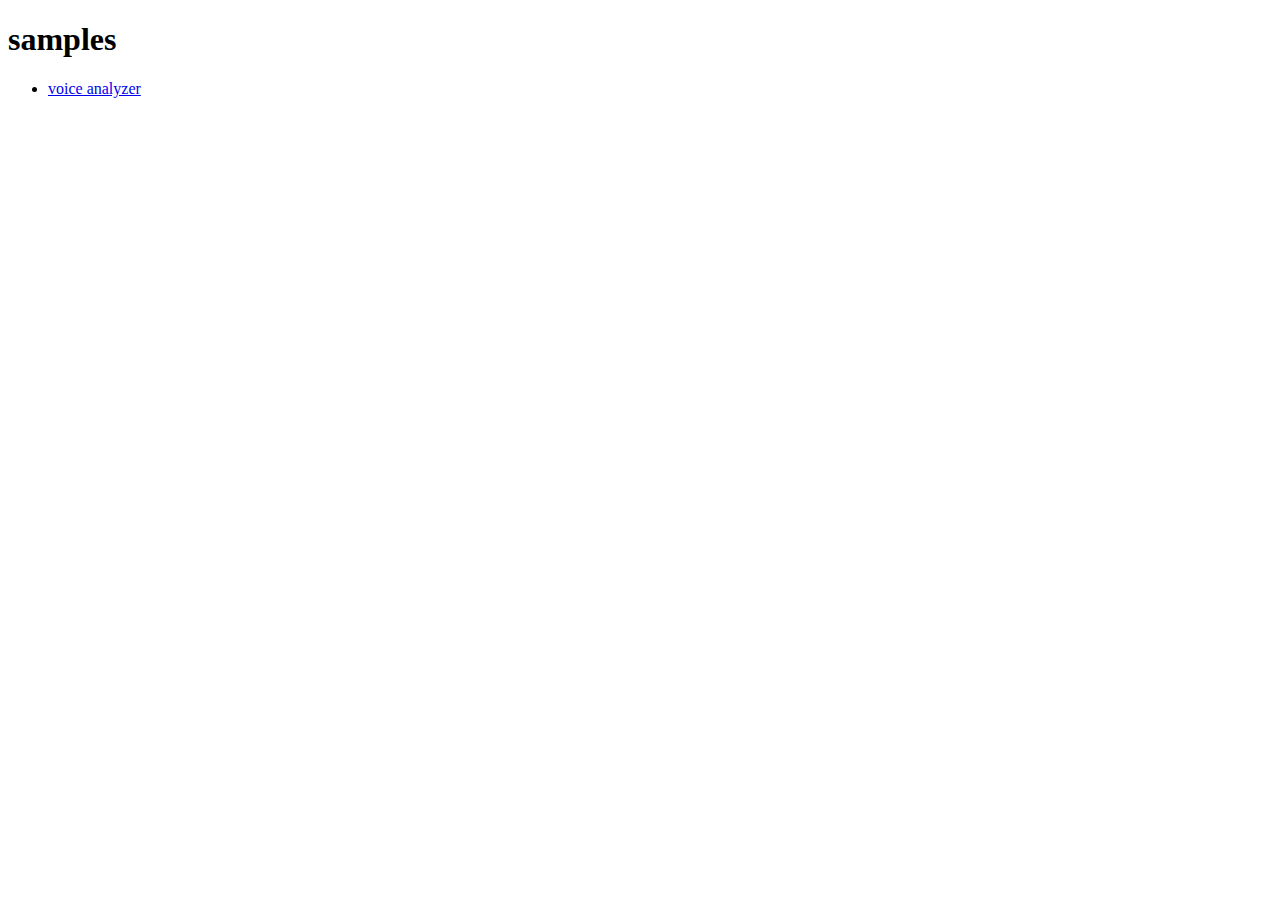
==== index.html @ 7b866b46 "Update index.html" ====
<!doctype html>
<html>
  <head>
    <title>komasshu skyway sample</title>
  </head>
  <body>
    <h1>samples</h1>
    <ul>
      <li><a href="/voice-analyzer/public">voice analyzer</a></li>
    </ul>
  </body>
</html>
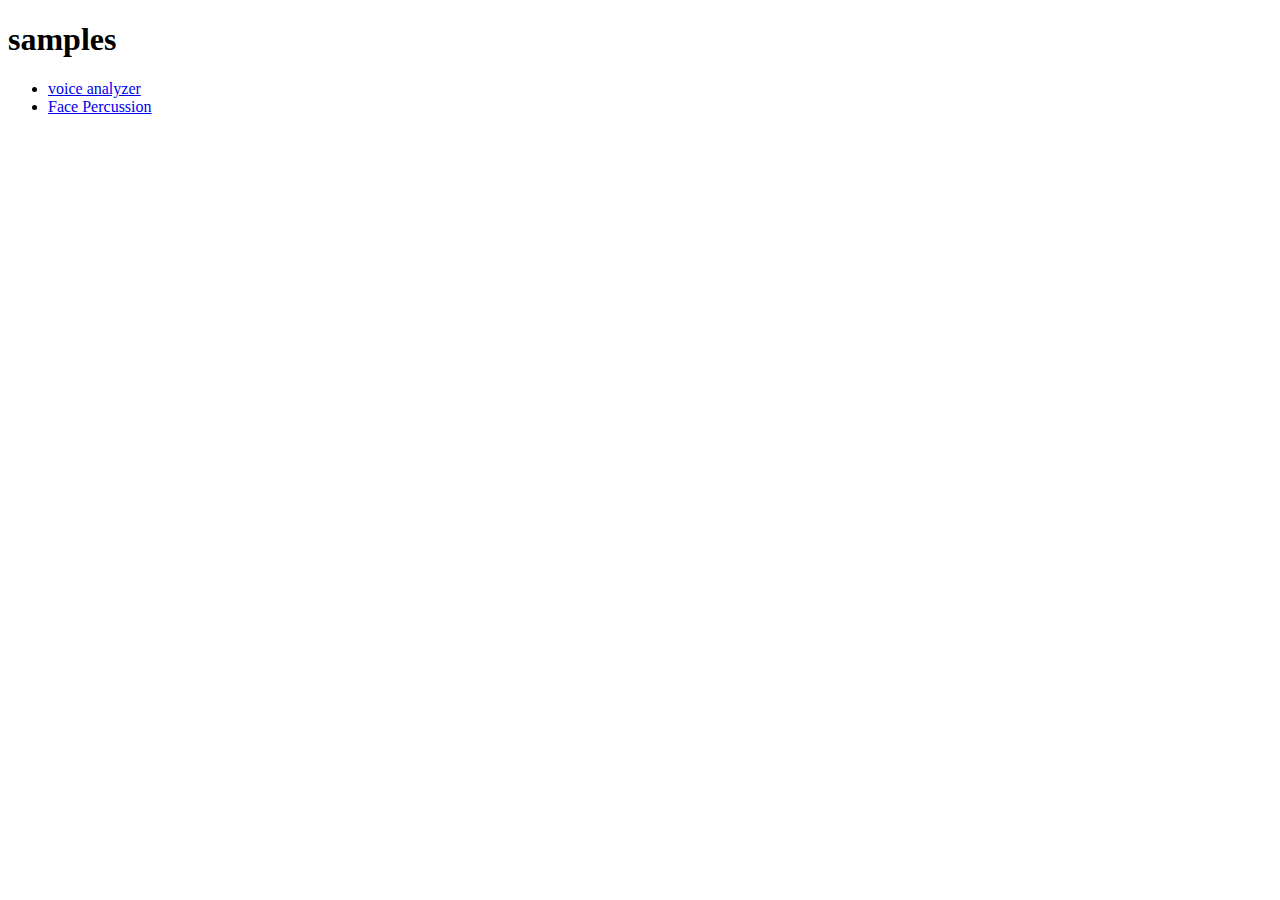
==== commit e04941c0: "change title" ====
--- a/index.html
+++ b/index.html
@@ -7,6 +7,7 @@
     <h1>samples</h1>
     <ul>
       <li><a href="/voice-analyzer/public">voice analyzer</a></li>
+      <li><a href="/clm2audio">Face Percussion</a></li>
     </ul>
   </body>
 </html>
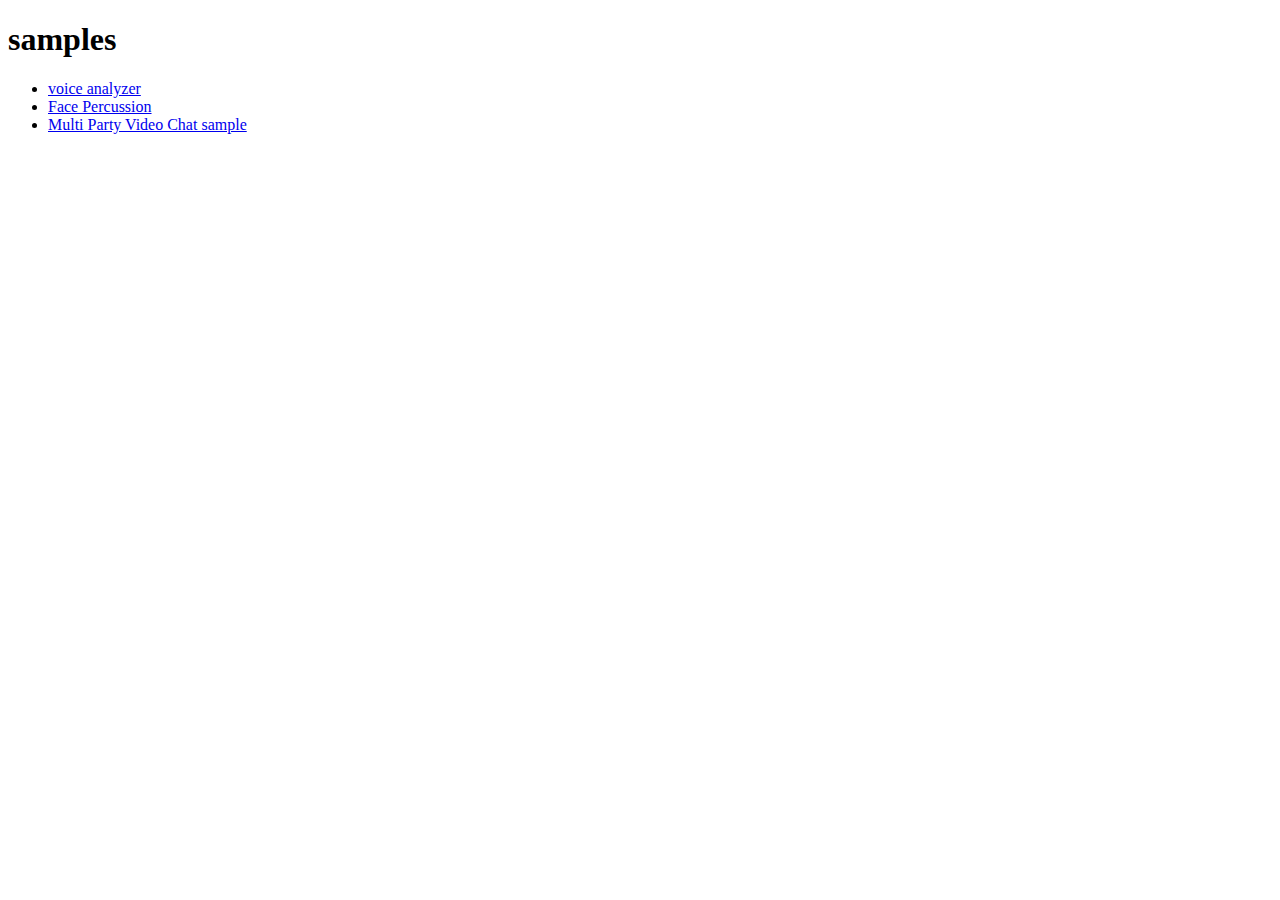
==== commit d5870d19: "add multiparty page to index.html" ====
--- a/index.html
+++ b/index.html
@@ -8,6 +8,7 @@
     <ul>
       <li><a href="/voice-analyzer/public">voice analyzer</a></li>
       <li><a href="/clm2audio">Face Percussion</a></li>
+      <li><a href="/plugins/examples/multiparty.html">Multi Party Video Chat sample</a></li>
     </ul>
   </body>
 </html>
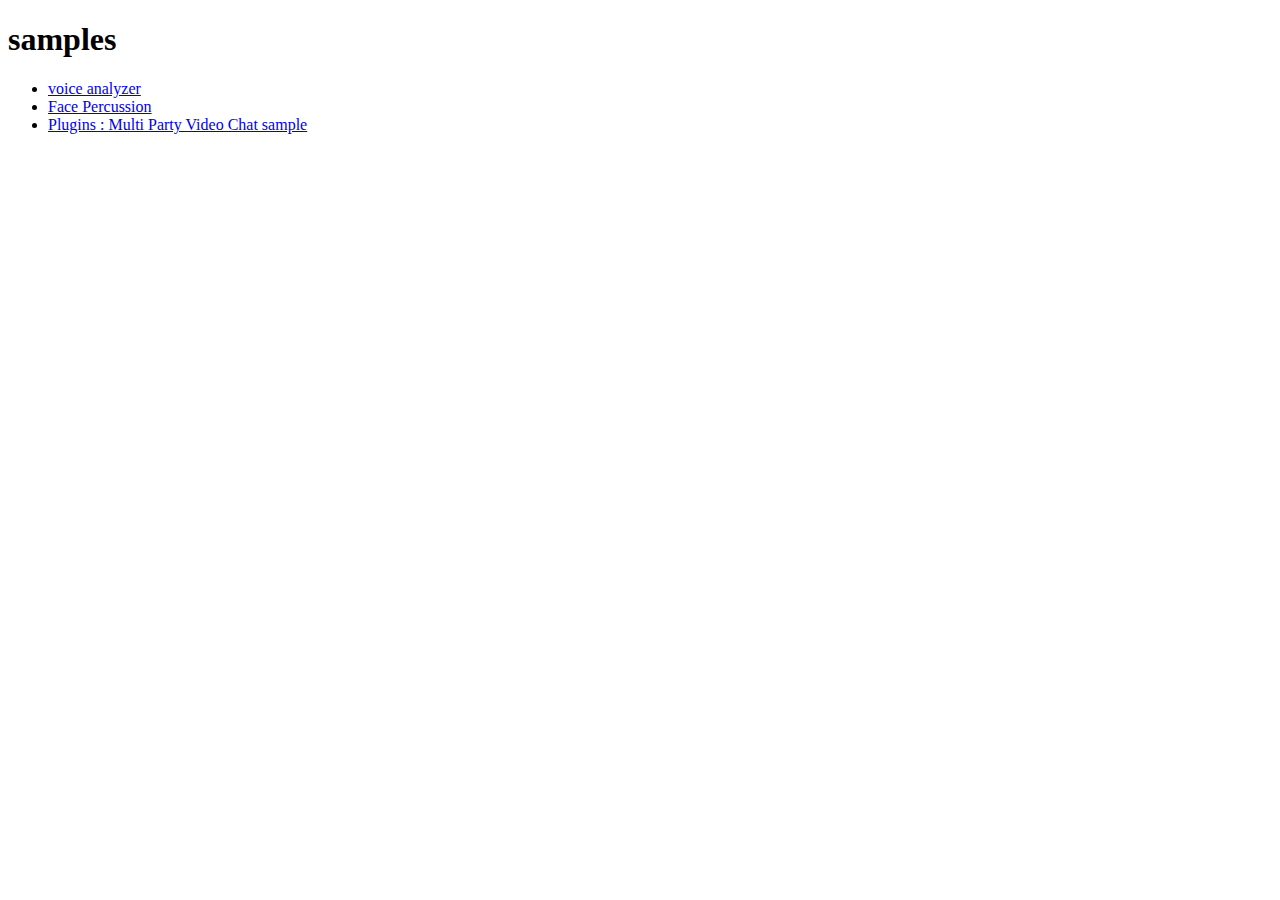
==== commit c51754c8: "tweaked index.html" ====
--- a/index.html
+++ b/index.html
@@ -8,7 +8,7 @@
     <ul>
       <li><a href="/voice-analyzer/public">voice analyzer</a></li>
       <li><a href="/clm2audio">Face Percussion</a></li>
-      <li><a href="/plugins/examples/multiparty.html">Multi Party Video Chat sample</a></li>
+      <li><a href="/plugins/examples/multiparty.html">Plugins : Multi Party Video Chat sample</a></li>
     </ul>
   </body>
 </html>
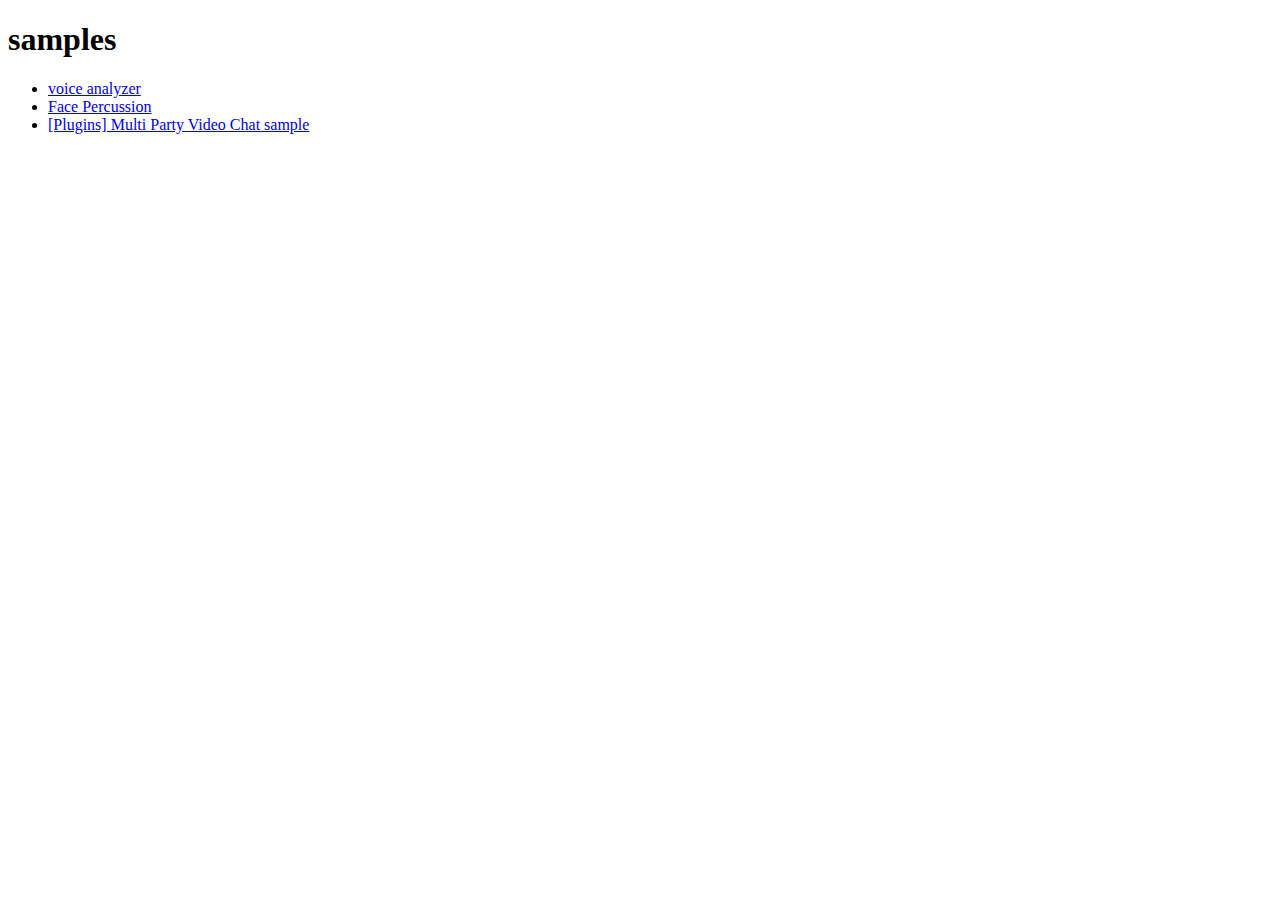
==== commit 82a94816: "index.html tweaked" ====
--- a/index.html
+++ b/index.html
@@ -8,7 +8,7 @@
     <ul>
       <li><a href="/voice-analyzer/public">voice analyzer</a></li>
       <li><a href="/clm2audio">Face Percussion</a></li>
-      <li><a href="/plugins/examples/multiparty.html">Plugins : Multi Party Video Chat sample</a></li>
+      <li><a href="/plugins/examples/multiparty.html">[Plugins] Multi Party Video Chat sample</a></li>
     </ul>
   </body>
 </html>
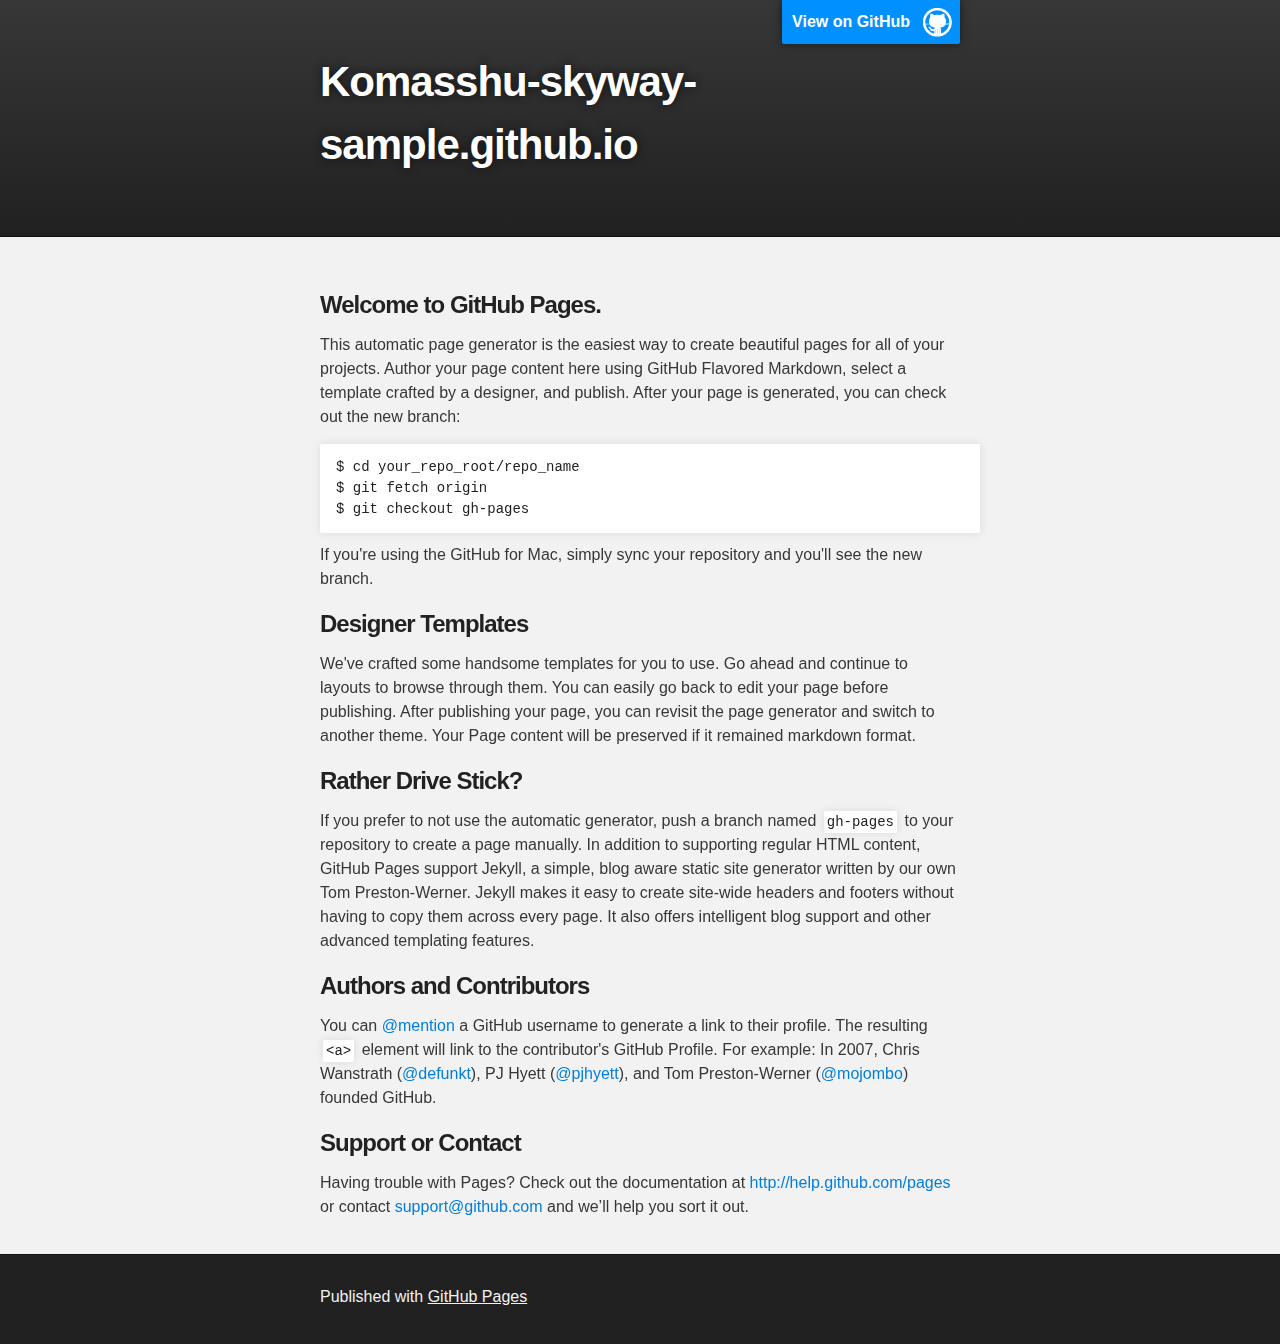
==== commit f6e13ac0: "Replace master branch with page content via GitHub" ====
--- a/index.html
+++ b/index.html
@@ -1,14 +1,74 @@
-<!doctype html>
+<!DOCTYPE html>
 <html>
+
   <head>
-    <title>komasshu skyway sample</title>
+    <meta charset='utf-8'>
+    <meta http-equiv="X-UA-Compatible" content="chrome=1">
+    <meta name="description" content="Komasshu-skyway-sample.github.io : ">
+
+    <link rel="stylesheet" type="text/css" media="screen" href="stylesheets/stylesheet.css">
+
+    <title>Komasshu-skyway-sample.github.io</title>
   </head>
+
   <body>
-    <h1>samples</h1>
-    <ul>
-      <li><a href="/voice-analyzer/public">voice analyzer</a></li>
-      <li><a href="/clm2audio">Face Percussion</a></li>
-      <li><a href="/plugins/examples/multiparty.html">[Plugins] Multi Party Video Chat sample</a></li>
-    </ul>
+
+    <!-- HEADER -->
+    <div id="header_wrap" class="outer">
+        <header class="inner">
+          <a id="forkme_banner" href="https://github.com/komasshu-skyway-sample">View on GitHub</a>
+
+          <h1 id="project_title">Komasshu-skyway-sample.github.io</h1>
+          <h2 id="project_tagline"></h2>
+
+        </header>
+    </div>
+
+    <!-- MAIN CONTENT -->
+    <div id="main_content_wrap" class="outer">
+      <section id="main_content" class="inner">
+        <h3>
+<a name="welcome-to-github-pages" class="anchor" href="#welcome-to-github-pages"><span class="octicon octicon-link"></span></a>Welcome to GitHub Pages.</h3>
+
+<p>This automatic page generator is the easiest way to create beautiful pages for all of your projects. Author your page content here using GitHub Flavored Markdown, select a template crafted by a designer, and publish. After your page is generated, you can check out the new branch:</p>
+
+<pre><code>$ cd your_repo_root/repo_name
+$ git fetch origin
+$ git checkout gh-pages
+</code></pre>
+
+<p>If you're using the GitHub for Mac, simply sync your repository and you'll see the new branch.</p>
+
+<h3>
+<a name="designer-templates" class="anchor" href="#designer-templates"><span class="octicon octicon-link"></span></a>Designer Templates</h3>
+
+<p>We've crafted some handsome templates for you to use. Go ahead and continue to layouts to browse through them. You can easily go back to edit your page before publishing. After publishing your page, you can revisit the page generator and switch to another theme. Your Page content will be preserved if it remained markdown format.</p>
+
+<h3>
+<a name="rather-drive-stick" class="anchor" href="#rather-drive-stick"><span class="octicon octicon-link"></span></a>Rather Drive Stick?</h3>
+
+<p>If you prefer to not use the automatic generator, push a branch named <code>gh-pages</code> to your repository to create a page manually. In addition to supporting regular HTML content, GitHub Pages support Jekyll, a simple, blog aware static site generator written by our own Tom Preston-Werner. Jekyll makes it easy to create site-wide headers and footers without having to copy them across every page. It also offers intelligent blog support and other advanced templating features.</p>
+
+<h3>
+<a name="authors-and-contributors" class="anchor" href="#authors-and-contributors"><span class="octicon octicon-link"></span></a>Authors and Contributors</h3>
+
+<p>You can <a href="https://github.com/blog/821" class="user-mention">@mention</a> a GitHub username to generate a link to their profile. The resulting <code>&lt;a&gt;</code> element will link to the contributor's GitHub Profile. For example: In 2007, Chris Wanstrath (<a href="https://github.com/defunkt" class="user-mention">@defunkt</a>), PJ Hyett (<a href="https://github.com/pjhyett" class="user-mention">@pjhyett</a>), and Tom Preston-Werner (<a href="https://github.com/mojombo" class="user-mention">@mojombo</a>) founded GitHub.</p>
+
+<h3>
+<a name="support-or-contact" class="anchor" href="#support-or-contact"><span class="octicon octicon-link"></span></a>Support or Contact</h3>
+
+<p>Having trouble with Pages? Check out the documentation at <a href="http://help.github.com/pages">http://help.github.com/pages</a> or contact <a href="mailto:support@github.com">support@github.com</a> and we’ll help you sort it out.</p>
+      </section>
+    </div>
+
+    <!-- FOOTER  -->
+    <div id="footer_wrap" class="outer">
+      <footer class="inner">
+        <p>Published with <a href="http://pages.github.com">GitHub Pages</a></p>
+      </footer>
+    </div>
+
+    
+
   </body>
 </html>
--- a/stylesheets/stylesheet.css
+++ b/stylesheets/stylesheet.css
@@ -0,0 +1,423 @@
+/*******************************************************************************
+Slate Theme for GitHub Pages
+by Jason Costello, @jsncostello
+*******************************************************************************/
+
+@import url(pygment_trac.css);
+
+/*******************************************************************************
+MeyerWeb Reset
+*******************************************************************************/
+
+html, body, div, span, applet, object, iframe,
+h1, h2, h3, h4, h5, h6, p, blockquote, pre,
+a, abbr, acronym, address, big, cite, code,
+del, dfn, em, img, ins, kbd, q, s, samp,
+small, strike, strong, sub, sup, tt, var,
+b, u, i, center,
+dl, dt, dd, ol, ul, li,
+fieldset, form, label, legend,
+table, caption, tbody, tfoot, thead, tr, th, td,
+article, aside, canvas, details, embed,
+figure, figcaption, footer, header, hgroup,
+menu, nav, output, ruby, section, summary,
+time, mark, audio, video {
+  margin: 0;
+  padding: 0;
+  border: 0;
+  font: inherit;
+  vertical-align: baseline;
+}
+
+/* HTML5 display-role reset for older browsers */
+article, aside, details, figcaption, figure,
+footer, header, hgroup, menu, nav, section {
+  display: block;
+}
+
+ol, ul {
+  list-style: none;
+}
+
+table {
+  border-collapse: collapse;
+  border-spacing: 0;
+}
+
+/*******************************************************************************
+Theme Styles
+*******************************************************************************/
+
+body {
+  box-sizing: border-box;
+  color:#373737;
+  background: #212121;
+  font-size: 16px;
+  font-family: 'Myriad Pro', Calibri, Helvetica, Arial, sans-serif;
+  line-height: 1.5;
+  -webkit-font-smoothing: antialiased;
+}
+
+h1, h2, h3, h4, h5, h6 {
+  margin: 10px 0;
+  font-weight: 700;
+  color:#222222;
+  font-family: 'Lucida Grande', 'Calibri', Helvetica, Arial, sans-serif;
+  letter-spacing: -1px;
+}
+
+h1 {
+  font-size: 36px;
+  font-weight: 700;
+}
+
+h2 {
+  padding-bottom: 10px;
+  font-size: 32px;
+  background: url('../images/bg_hr.png') repeat-x bottom;
+}
+
+h3 {
+  font-size: 24px;
+}
+
+h4 {
+  font-size: 21px;
+}
+
+h5 {
+  font-size: 18px;
+}
+
+h6 {
+  font-size: 16px;
+}
+
+p {
+  margin: 10px 0 15px 0;
+}
+
+footer p {
+  color: #f2f2f2;
+}
+
+a {
+  text-decoration: none;
+  color: #007edf;
+  text-shadow: none;
+
+  transition: color 0.5s ease;
+  transition: text-shadow 0.5s ease;
+  -webkit-transition: color 0.5s ease;
+  -webkit-transition: text-shadow 0.5s ease;
+  -moz-transition: color 0.5s ease;
+  -moz-transition: text-shadow 0.5s ease;
+  -o-transition: color 0.5s ease;
+  -o-transition: text-shadow 0.5s ease;
+  -ms-transition: color 0.5s ease;
+  -ms-transition: text-shadow 0.5s ease;
+}
+
+a:hover, a:focus {text-decoration: underline;}
+
+footer a {
+  color: #F2F2F2;
+  text-decoration: underline;
+}
+
+em {
+  font-style: italic;
+}
+
+strong {
+  font-weight: bold;
+}
+
+img {
+  position: relative;
+  margin: 0 auto;
+  max-width: 739px;
+  padding: 5px;
+  margin: 10px 0 10px 0;
+  border: 1px solid #ebebeb;
+
+  box-shadow: 0 0 5px #ebebeb;
+  -webkit-box-shadow: 0 0 5px #ebebeb;
+  -moz-box-shadow: 0 0 5px #ebebeb;
+  -o-box-shadow: 0 0 5px #ebebeb;
+  -ms-box-shadow: 0 0 5px #ebebeb;
+}
+
+p img {
+  display: inline;
+  margin: 0;
+  padding: 0;
+  vertical-align: middle;
+  text-align: center;
+  border: none;
+}
+
+pre, code {
+  width: 100%;
+  color: #222;
+  background-color: #fff;
+
+  font-family: Monaco, "Bitstream Vera Sans Mono", "Lucida Console", Terminal, monospace;
+  font-size: 14px;
+
+  border-radius: 2px;
+  -moz-border-radius: 2px;
+  -webkit-border-radius: 2px;
+}
+
+pre {
+  width: 100%;
+  padding: 10px;
+  box-shadow: 0 0 10px rgba(0,0,0,.1);
+  overflow: auto;
+}
+
+code {
+  padding: 3px;
+  margin: 0 3px;
+  box-shadow: 0 0 10px rgba(0,0,0,.1);
+}
+
+pre code {
+  display: block;
+  box-shadow: none;
+}
+
+blockquote {
+  color: #666;
+  margin-bottom: 20px;
+  padding: 0 0 0 20px;
+  border-left: 3px solid #bbb;
+}
+
+
+ul, ol, dl {
+  margin-bottom: 15px
+}
+
+ul {
+  list-style: inside;
+  padding-left: 20px;
+}
+
+ol {
+  list-style: decimal inside;
+  padding-left: 20px;
+}
+
+dl dt {
+  font-weight: bold;
+}
+
+dl dd {
+  padding-left: 20px;
+  font-style: italic;
+}
+
+dl p {
+  padding-left: 20px;
+  font-style: italic;
+}
+
+hr {
+  height: 1px;
+  margin-bottom: 5px;
+  border: none;
+  background: url('../images/bg_hr.png') repeat-x center;
+}
+
+table {
+  border: 1px solid #373737;
+  margin-bottom: 20px;
+  text-align: left;
+ }
+
+th {
+  font-family: 'Lucida Grande', 'Helvetica Neue', Helvetica, Arial, sans-serif;
+  padding: 10px;
+  background: #373737;
+  color: #fff;
+ }
+
+td {
+  padding: 10px;
+  border: 1px solid #373737;
+ }
+
+form {
+  background: #f2f2f2;
+  padding: 20px;
+}
+
+/*******************************************************************************
+Full-Width Styles
+*******************************************************************************/
+
+.outer {
+  width: 100%;
+}
+
+.inner {
+  position: relative;
+  max-width: 640px;
+  padding: 20px 10px;
+  margin: 0 auto;
+}
+
+#forkme_banner {
+  display: block;
+  position: absolute;
+  top:0;
+  right: 10px;
+  z-index: 10;
+  padding: 10px 50px 10px 10px;
+  color: #fff;
+  background: url('../images/blacktocat.png') #0090ff no-repeat 95% 50%;
+  font-weight: 700;
+  box-shadow: 0 0 10px rgba(0,0,0,.5);
+  border-bottom-left-radius: 2px;
+  border-bottom-right-radius: 2px;
+}
+
+#header_wrap {
+  background: #212121;
+  background: -moz-linear-gradient(top, #373737, #212121);
+  background: -webkit-linear-gradient(top, #373737, #212121);
+  background: -ms-linear-gradient(top, #373737, #212121);
+  background: -o-linear-gradient(top, #373737, #212121);
+  background: linear-gradient(top, #373737, #212121);
+}
+
+#header_wrap .inner {
+  padding: 50px 10px 30px 10px;
+}
+
+#project_title {
+  margin: 0;
+  color: #fff;
+  font-size: 42px;
+  font-weight: 700;
+  text-shadow: #111 0px 0px 10px;
+}
+
+#project_tagline {
+  color: #fff;
+  font-size: 24px;
+  font-weight: 300;
+  background: none;
+  text-shadow: #111 0px 0px 10px;
+}
+
+#downloads {
+  position: absolute;
+  width: 210px;
+  z-index: 10;
+  bottom: -40px;
+  right: 0;
+  height: 70px;
+  background: url('../images/icon_download.png') no-repeat 0% 90%;
+}
+
+.zip_download_link {
+  display: block;
+  float: right;
+  width: 90px;
+  height:70px;
+  text-indent: -5000px;
+  overflow: hidden;
+  background: url(../images/sprite_download.png) no-repeat bottom left;
+}
+
+.tar_download_link {
+  display: block;
+  float: right;
+  width: 90px;
+  height:70px;
+  text-indent: -5000px;
+  overflow: hidden;
+  background: url(../images/sprite_download.png) no-repeat bottom right;
+  margin-left: 10px;
+}
+
+.zip_download_link:hover {
+  background: url(../images/sprite_download.png) no-repeat top left;
+}
+
+.tar_download_link:hover {
+  background: url(../images/sprite_download.png) no-repeat top right;
+}
+
+#main_content_wrap {
+  background: #f2f2f2;
+  border-top: 1px solid #111;
+  border-bottom: 1px solid #111;
+}
+
+#main_content {
+  padding-top: 40px;
+}
+
+#footer_wrap {
+  background: #212121;
+}
+
+
+
+/*******************************************************************************
+Small Device Styles
+*******************************************************************************/
+
+@media screen and (max-width: 480px) {
+  body {
+    font-size:14px;
+  }
+
+  #downloads {
+    display: none;
+  }
+
+  .inner {
+    min-width: 320px;
+    max-width: 480px;
+  }
+
+  #project_title {
+  font-size: 32px;
+  }
+
+  h1 {
+    font-size: 28px;
+  }
+
+  h2 {
+    font-size: 24px;
+  }
+
+  h3 {
+    font-size: 21px;
+  }
+
+  h4 {
+    font-size: 18px;
+  }
+
+  h5 {
+    font-size: 14px;
+  }
+
+  h6 {
+    font-size: 12px;
+  }
+
+  code, pre {
+    min-width: 320px;
+    max-width: 480px;
+    font-size: 11px;
+  }
+
+}
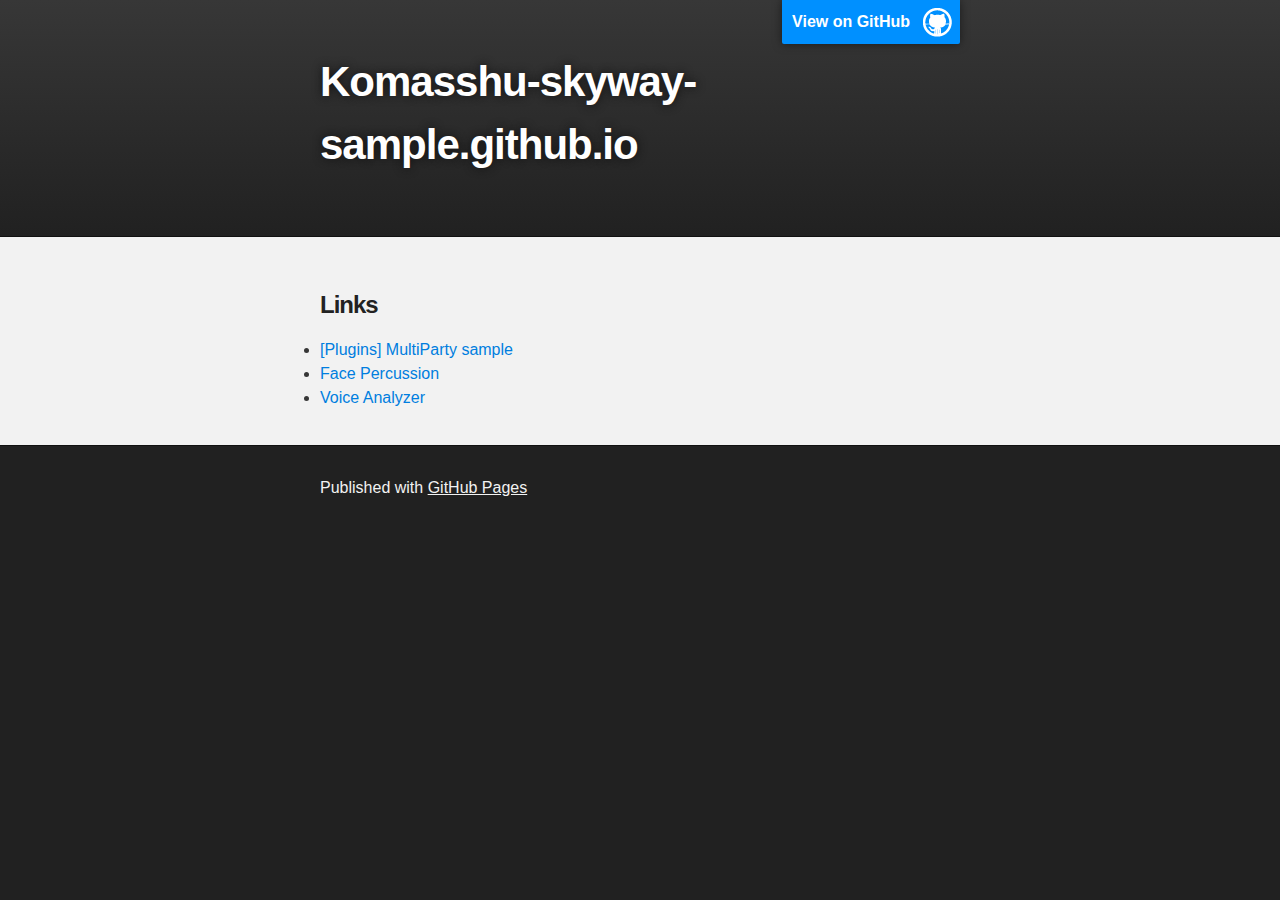
==== commit d2ae3bb8: "renew page" ====
--- a/index.html
+++ b/index.html
@@ -28,37 +28,15 @@
     <div id="main_content_wrap" class="outer">
       <section id="main_content" class="inner">
         <h3>
-<a name="welcome-to-github-pages" class="anchor" href="#welcome-to-github-pages"><span class="octicon octicon-link"></span></a>Welcome to GitHub Pages.</h3>
+          <a name="links" class="anchor" href="#links"><span class="octicon octicon-link"></span></a>Links</h3>
 
-<p>This automatic page generator is the easiest way to create beautiful pages for all of your projects. Author your page content here using GitHub Flavored Markdown, select a template crafted by a designer, and publish. After your page is generated, you can check out the new branch:</p>
+        <p>
+        <li><a href="./sub/plugins/examples/MultiParty.html">[Plugins] MultiParty sample</a></li>
+        <li><a href="./clm2audio/">Face Percussion</a></li>
+        <li><a href="./voice-analyzer/public/">Voice Analyzer</a></li>
+        </p>
 
-<pre><code>$ cd your_repo_root/repo_name
-$ git fetch origin
-$ git checkout gh-pages
-</code></pre>
-
-<p>If you're using the GitHub for Mac, simply sync your repository and you'll see the new branch.</p>
-
-<h3>
-<a name="designer-templates" class="anchor" href="#designer-templates"><span class="octicon octicon-link"></span></a>Designer Templates</h3>
-
-<p>We've crafted some handsome templates for you to use. Go ahead and continue to layouts to browse through them. You can easily go back to edit your page before publishing. After publishing your page, you can revisit the page generator and switch to another theme. Your Page content will be preserved if it remained markdown format.</p>
-
-<h3>
-<a name="rather-drive-stick" class="anchor" href="#rather-drive-stick"><span class="octicon octicon-link"></span></a>Rather Drive Stick?</h3>
-
-<p>If you prefer to not use the automatic generator, push a branch named <code>gh-pages</code> to your repository to create a page manually. In addition to supporting regular HTML content, GitHub Pages support Jekyll, a simple, blog aware static site generator written by our own Tom Preston-Werner. Jekyll makes it easy to create site-wide headers and footers without having to copy them across every page. It also offers intelligent blog support and other advanced templating features.</p>
-
-<h3>
-<a name="authors-and-contributors" class="anchor" href="#authors-and-contributors"><span class="octicon octicon-link"></span></a>Authors and Contributors</h3>
-
-<p>You can <a href="https://github.com/blog/821" class="user-mention">@mention</a> a GitHub username to generate a link to their profile. The resulting <code>&lt;a&gt;</code> element will link to the contributor's GitHub Profile. For example: In 2007, Chris Wanstrath (<a href="https://github.com/defunkt" class="user-mention">@defunkt</a>), PJ Hyett (<a href="https://github.com/pjhyett" class="user-mention">@pjhyett</a>), and Tom Preston-Werner (<a href="https://github.com/mojombo" class="user-mention">@mojombo</a>) founded GitHub.</p>
-
-<h3>
-<a name="support-or-contact" class="anchor" href="#support-or-contact"><span class="octicon octicon-link"></span></a>Support or Contact</h3>
-
-<p>Having trouble with Pages? Check out the documentation at <a href="http://help.github.com/pages">http://help.github.com/pages</a> or contact <a href="mailto:support@github.com">support@github.com</a> and we’ll help you sort it out.</p>
-      </section>
+     </section>
     </div>
 
     <!-- FOOTER  -->
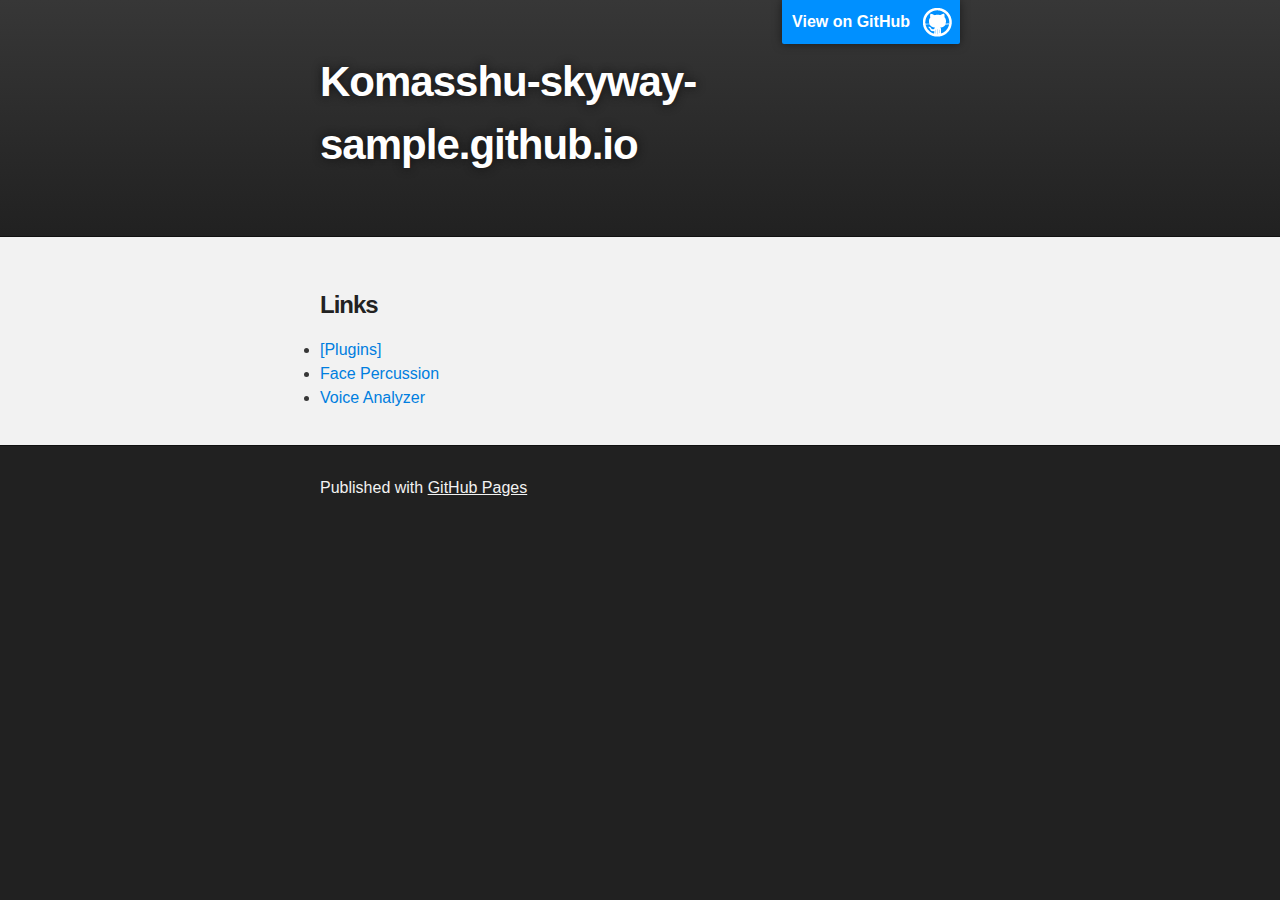
==== commit c3055614: "tweak index" ====
--- a/index.html
+++ b/index.html
@@ -31,7 +31,7 @@
           <a name="links" class="anchor" href="#links"><span class="octicon octicon-link"></span></a>Links</h3>
 
         <p>
-        <li><a href="./sub/plugins/examples/MultiParty.html">[Plugins] MultiParty sample</a></li>
+        <li><a href="./plugins/">[Plugins]</a></li>
         <li><a href="./clm2audio/">Face Percussion</a></li>
         <li><a href="./voice-analyzer/public/">Voice Analyzer</a></li>
         </p>
